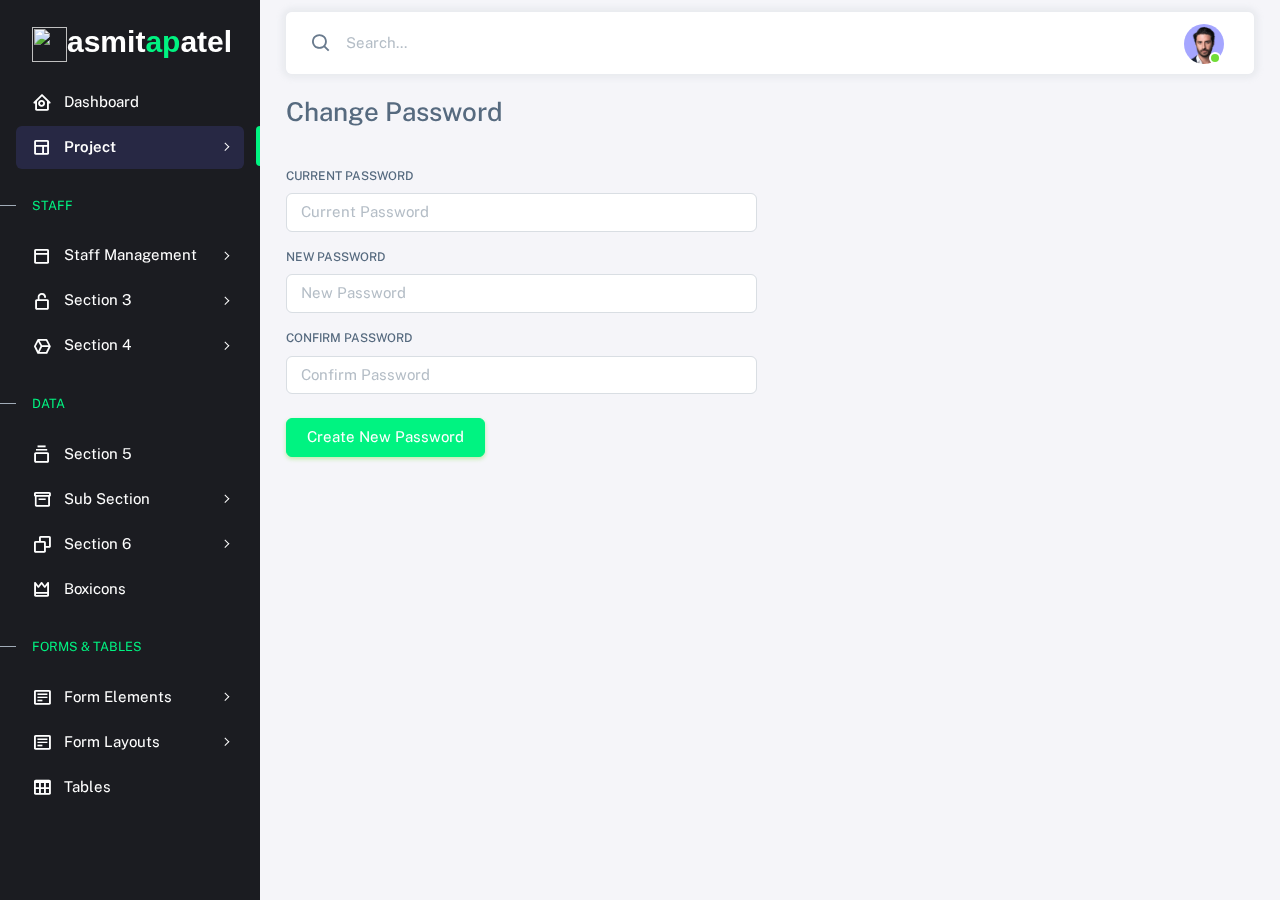
==== html/Main File/change_password.html @ 49c02ecb "Add files via upload" ====
<!DOCTYPE html>
<html
  lang="en"
  class="light-style layout-menu-fixed"
  dir="ltr"
  data-theme="theme-default"
  data-assets-path="../assets/"
  data-template="vertical-menu-template-free"
>
  <head>
    <meta charset="utf-8" />
    <meta
      name="viewport"
      content="width=device-width, initial-scale=1.0, user-scalable=no, minimum-scale=1.0, maximum-scale=1.0"
    />

    <title>Dashboard - Asmita Patel</title>

    <meta name="description" content="" />

    <!-- Favicon -->
    <link rel="icon" type="image/x-icon" href="icon.ico" />

    <!-- Fonts -->
    <link rel="preconnect" href="https://fonts.googleapis.com" />
    <link rel="preconnect" href="https://fonts.gstatic.com" crossorigin />
    <link
      href="https://fonts.googleapis.com/css2?family=Public+Sans:ital,wght@0,300;0,400;0,500;0,600;0,700;1,300;1,400;1,500;1,600;1,700&display=swap"
      rel="stylesheet"
    />

    <!-- Icons. Uncomment required icon fonts -->
    <link rel="stylesheet" href="../../assets/vendor/fonts/boxicons.css" />

    <!-- Core CSS -->
    <link rel="stylesheet" href="../../assets/vendor/css/core.css" class="template-customizer-core-css" />
    <link rel="stylesheet" href="../../assets/vendor/css/theme-default.css" class="template-customizer-theme-css" />
    <link rel="stylesheet" href="../../assets/css/demo.css" />

    <!-- Vendors CSS -->
    <link rel="stylesheet" href="../../assets/vendor/libs/perfect-scrollbar/perfect-scrollbar.css" />

    <link rel="stylesheet" href="../../assets/vendor/libs/apex-charts/apex-charts.css" />

    <!-- Page CSS -->

    <!-- Helpers -->
    <script src="../../assets/vendor/js/helpers.js"></script>

    <!--! Template customizer & Theme config files MUST be included after core stylesheets and helpers.js in the <head> section -->
    <!--? Config:  Mandatory theme config file contain global vars & default theme options, Set your preferred theme option in this file.  -->
    <script src="../../assets/js/config.js"></script>
  </head>

  <body>
    <!-- Layout wrapper -->
    <div class="layout-wrapper layout-content-navbar">
      <div class="layout-container">
        <!-- Menu -->

        <aside id="layout-menu" class="layout-menu menu-vertical menu bg-menu-theme">
          <div class="app-brand demo">
            <a href="index.html" class="app-brand-link">
              <span class="demo">
                    
                    <div class="join">
                       <img src="../Ap monogram.svg" class="monogram">

                       <p class="logo">asmit<span id="new">ap</span>atel</p>
                     </div>                  

              </span>
            </a>

            <a href="javascript:void(0);" class="layout-menu-toggle menu-link text-large ms-auto d-block d-xl-none">
              <i class="bx bx-chevron-left bx-sm align-middle"></i>
            </a>
          </div>

          <div class="menu-inner-shadow"></div>

          <ul class="menu-inner py-1">
            <!-- Dashboard -->
            <li class="menu-item">
              <a href="../index.html" class="menu-link">
                <i class="menu-icon tf-icons bx bx-home-circle"></i>
                <div data-i18n="Analytics">Dashboard</div>
              </a>
            </li>

            <!-- Layouts -->
            <li class="menu-item active">
              <a href="javascript:void(0);" class="menu-link menu-toggle">
                <i class="menu-icon tf-icons bx bx-layout"></i>
                <div data-i18n="Layouts">Project</div>
              </a>

              <ul class="menu-sub">
               





                
     <li class="menu-item">

                     <a href="javascript:void(0);" class="menu-link menu-toggle">
                       <i class="menu-icon tf-icons bx bx-layout"></i>
                       <div data-i18n="Layouts" class="text_font">Vertical</div>
                     </a>

              


                <ul class="menu-sub">
                <li class="menu-item">
                  <a href="create_vertical.html" class="menu-link">
                    <div data-i18n="Without menu" class="text_font">Create Vertical</div>
                  </a>
                </li>
                <li class="menu-item">
                  <a href="list_vertical.html" class="menu-link">
                    <div data-i18n="Without menu" class="text_font">List Vertical</div>
                  </a>
                </li>
                <li class="menu-item">
                  <a href="layouts-without-menu.html" class="menu-link">
                    <div data-i18n="Without menu" class="text_font">Disable Vertical</div>
                  </a>
                </li>
              </ul>

       </li>

        <li class="menu-item">

                     <a href="javascript:void(0);" class="menu-link menu-toggle">
                       <i class="menu-icon tf-icons bx bx-layout"></i>
                       <div data-i18n="Layouts" class="text_font">Catogory</div>
                     </a>

              


                <ul class="menu-sub">
                <li class="menu-item">
                  <a href="create_catagory.html" class="menu-link">
                    <div data-i18n="Without menu" class="text_font">Create Catogory</div>
                  </a>
                </li>
                <li class="menu-item">
                  <a href="layouts-without-menu.html" class="menu-link">
                    <div data-i18n="Without menu" class="text_font">List Catogory</div>
                  </a>
                </li>
                <li class="menu-item">
                  <a href="layouts-without-menu.html" class="menu-link">
                    <div data-i18n="Without menu" class="text_font">Disable Catogory</div>
                  </a>
                </li>
              </ul>

       </li>

        <li class="menu-item">

                     <a href="javascript:void(0);" class="menu-link menu-toggle">
                       <i class="menu-icon tf-icons bx bx-layout"></i>
                       <div data-i18n="Layouts" class="text_font">Sub Catogori</div>
                     </a>

              


                <ul class="menu-sub">
                <li class="menu-item">
                  <a href="create_subcatagory.html" class="menu-link">
                    <div data-i18n="Without menu" class="text_font">Create Vertical</div>
                  </a>
                </li>
                <li class="menu-item">
                  <a href="layouts-without-menu.html" class="menu-link">
                    <div data-i18n="Without menu" class="text_font">List Vertical</div>
                  </a>
                </li>
                <li class="menu-item">
                  <a href="layouts-without-menu.html" class="menu-link">
                    <div data-i18n="Without menu" class="text_font">Disable Vertical</div>
                  </a>
                </li>
              </ul>

       </li>


       <li class="menu-item">

                     <a href="javascript:void(0);" class="menu-link menu-toggle">
                       <i class="menu-icon tf-icons bx bx-layout"></i>
                       <div data-i18n="Layouts" class="text_font">Mini Catogori</div>
                     </a>

              


                <ul class="menu-sub">
                <li class="menu-item">
                  <a href="layouts-without-menu.html" class="menu-link">
                    <div data-i18n="Without menu" class="text_font">Create Vertical</div>
                  </a>
                </li>
                <li class="menu-item">
                  <a href="layouts-without-menu.html" class="menu-link">
                    <div data-i18n="Without menu" class="text_font">List Vertical</div>
                  </a>
                </li>
                <li class="menu-item">
                  <a href="layouts-without-menu.html" class="menu-link">
                    <div data-i18n="Without menu" class="text_font">Disable Vertical</div>
                  </a>
                </li>
              </ul>

       </li>

       
             <li class="menu-item">
                  <a href="pages-account-settings-notifications.html" class="menu-link">
                    <div data-i18n="Notifications">Leads</div>
                  </a>
                </li>


                 <li class="menu-item">
                  <a href="pages-account-settings-notifications.html" class="menu-link">
                    <div data-i18n="Notifications">Form</div>
                  </a>
                </li>




                
              </ul>
            </li>

            <li class="menu-header small text-uppercase">
              <span class="menu-header-text">Staff</span>
            </li>
            <li class="menu-item">
              <a href="javascript:void(0);" class="menu-link menu-toggle">
                <i class="menu-icon tf-icons bx bx-dock-top"></i>
                <div data-i18n="Account Settings">Staff Management</div>
              </a>
              <ul class="menu-sub">
                <li class="menu-item">
                  <a href="pages-account-settings-account.html" class="menu-link">
                    <div data-i18n="Account">Add Users</div>
                  </a>
                </li>
                <li class="menu-item">
                  <a href="pages-account-settings-notifications.html" class="menu-link">
                    <div data-i18n="Notifications">Staff Users</div>
                  </a>
                </li>
                <li class="menu-item">
                  <a href="pages-account-settings-connections.html" class="menu-link">
                    <div data-i18n="Connections">Roles</div>
                  </a>
                </li>
              </ul>
            </li>
            <li class="menu-item">
              <a href="javascript:void(0);" class="menu-link menu-toggle">
                <i class="menu-icon tf-icons bx bx-lock-open-alt"></i>
                <div data-i18n="Authentications">Section 3</div>
              </a>
              <ul class="menu-sub">
                <li class="menu-item">
                  <a href="auth-login-basic.html" class="menu-link" target="_blank">
                    <div data-i18n="Basic">Sub Section</div>
                  </a>
                </li>
                <li class="menu-item">
                  <a href="auth-register-basic.html" class="menu-link" target="_blank">
                    <div data-i18n="Basic">Sub Section</div>
                  </a>
                </li>
                <li class="menu-item">
                  <a href="auth-forgot-password-basic.html" class="menu-link" target="_blank">
                    <div data-i18n="Basic">Sub Section</div>
                  </a>
                </li>
              </ul>
            </li>
            <li class="menu-item">
              <a href="javascript:void(0);" class="menu-link menu-toggle">
                <i class="menu-icon tf-icons bx bx-cube-alt"></i>
                <div data-i18n="Misc">Section 4</div>
              </a>
              <ul class="menu-sub">
                <li class="menu-item">
                  <a href="pages-misc-error.html" class="menu-link">
                    <div data-i18n="Error">Sub Section</div>
                  </a>
                </li>
                <li class="menu-item">
                  <a href="pages-misc-under-maintenance.html" class="menu-link">
                    <div data-i18n="Under Maintenance">Sub Section</div>
                  </a>
                </li>
              </ul>
            </li>
            <!-- Components -->
            <li class="menu-header small text-uppercase"><span class="menu-header-text">DATA</span></li>
            <!-- Cards -->
            <li class="menu-item">
              <a href="cards-basic.html" class="menu-link">
                <i class="menu-icon tf-icons bx bx-collection"></i>
                <div data-i18n="Basic">Section 5</div>
              </a>
            </li>
            <!-- User interface -->
            <li class="menu-item">
              <a href="javascript:void(0)" class="menu-link menu-toggle">
                <i class="menu-icon tf-icons bx bx-box"></i>
                <div data-i18n="User interface">Sub Section</div>
              </a>
              <ul class="menu-sub">
                <li class="menu-item">
                  <a href="ui-accordion.html" class="menu-link">
                    <div data-i18n="Accordion">Sub Section</div>
                  </a>
                </li>
                <li class="menu-item">
                  <a href="ui-alerts.html" class="menu-link">
                    <div data-i18n="Alerts">Sub Section</div>
                  </a>
                </li>
                <li class="menu-item">
                  <a href="ui-badges.html" class="menu-link">
                    <div data-i18n="Badges">Sub Section</div>
                  </a>
                </li>
                <li class="menu-item">
                  <a href="ui-buttons.html" class="menu-link">
                    <div data-i18n="Buttons">Sub Section</div>
                  </a>
                </li>
                <li class="menu-item">
                  <a href="ui-carousel.html" class="menu-link">
                    <div data-i18n="Carousel">Sub Section</div>
                  </a>
                </li>
                <li class="menu-item">
                  <a href="ui-collapse.html" class="menu-link">
                    <div data-i18n="Collapse">Sub Section</div>
                  </a>
                </li>
                <li class="menu-item">
                  <a href="ui-dropdowns.html" class="menu-link">
                    <div data-i18n="Dropdowns">Sub Section</div>
                  </a>
                </li>
                <li class="menu-item">
                  <a href="ui-footer.html" class="menu-link">
                    <div data-i18n="Footer">Sub Section</div>
                  </a>
                </li>
                <li class="menu-item">
                  <a href="ui-list-groups.html" class="menu-link">
                    <div data-i18n="List Groups">Sub Section</div>
                  </a>
                </li>
                <li class="menu-item">
                  <a href="ui-modals.html" class="menu-link">
                    <div data-i18n="Modals">Sub Section</div>
                  </a>
                </li>
                <li class="menu-item">
                  <a href="ui-navbar.html" class="menu-link">
                    <div data-i18n="Navbar">Sub Section</div>
                  </a>
                </li>
                <li class="menu-item">
                  <a href="ui-offcanvas.html" class="menu-link">
                    <div data-i18n="Offcanvas">Sub Section</div>
                  </a>
                </li>
                <li class="menu-item">
                  <a href="ui-pagination-breadcrumbs.html" class="menu-link">
                    <div data-i18n="Pagination &amp; Breadcrumbs">Sub Section</div>
                  </a>
                </li>
                <li class="menu-item">
                  <a href="ui-progress.html" class="menu-link">
                    <div data-i18n="Progress">Sub Section</div>
                  </a>
                </li>
                <li class="menu-item">
                  <a href="ui-spinners.html" class="menu-link">
                    <div data-i18n="Spinners">Sub Section</div>
                  </a>
                </li>
                <li class="menu-item">
                  <a href="ui-tabs-pills.html" class="menu-link">
                    <div data-i18n="Tabs &amp; Pills">Sub Section</div>
                  </a>
                </li>
                <li class="menu-item">
                  <a href="ui-toasts.html" class="menu-link">
                    <div data-i18n="Toasts">Sub Section</div>
                  </a>
                </li>
                <li class="menu-item">
                  <a href="ui-tooltips-popovers.html" class="menu-link">
                    <div data-i18n="Tooltips & Popovers">Sub Section</div>
                  </a>
                </li>
                <li class="menu-item">
                  <a href="ui-typography.html" class="menu-link">
                    <div data-i18n="Typography">Sub Section</div>
                  </a>
                </li>
              </ul>
            </li>

            <!-- Extended components -->
            <li class="menu-item">
              <a href="javascript:void(0)" class="menu-link menu-toggle">
                <i class="menu-icon tf-icons bx bx-copy"></i>
                <div data-i18n="Extended UI">Section 6</div>
              </a>
              <ul class="menu-sub">
                <li class="menu-item">
                  <a href="extended-ui-perfect-scrollbar.html" class="menu-link">
                    <div data-i18n="Perfect Scrollbar">Perfect scrollbar</div>
                  </a>
                </li>
                <li class="menu-item">
                  <a href="extended-ui-text-divider.html" class="menu-link">
                    <div data-i18n="Text Divider">Text Divider</div>
                  </a>
                </li>
              </ul>
            </li>

            <li class="menu-item">
              <a href="icons-boxicons.html" class="menu-link">
                <i class="menu-icon tf-icons bx bx-crown"></i>
                <div data-i18n="Boxicons">Boxicons</div>
              </a>
            </li>

            <!-- Forms & Tables -->
            <li class="menu-header small text-uppercase"><span class="menu-header-text">Forms &amp; Tables</span></li>
            <!-- Forms -->
            <li class="menu-item">
              <a href="javascript:void(0);" class="menu-link menu-toggle">
                <i class="menu-icon tf-icons bx bx-detail"></i>
                <div data-i18n="Form Elements">Form Elements</div>
              </a>
              <ul class="menu-sub">
                <li class="menu-item">
                  <a href="forms-basic-inputs.html" class="menu-link">
                    <div data-i18n="Basic Inputs">Basic Inputs</div>
                  </a>
                </li>
                <li class="menu-item">
                  <a href="forms-input-groups.html" class="menu-link">
                    <div data-i18n="Input groups">Input groups</div>
                  </a>
                </li>
              </ul>
            </li>
            <li class="menu-item">
              <a href="javascript:void(0);" class="menu-link menu-toggle">
                <i class="menu-icon tf-icons bx bx-detail"></i>
                <div data-i18n="Form Layouts">Form Layouts</div>
              </a>
              <ul class="menu-sub">
                <li class="menu-item">
                  <a href="form-layouts-vertical.html" class="menu-link">
                    <div data-i18n="Vertical Form">Vertical Form</div>
                  </a>
                </li>
                <li class="menu-item">
                  <a href="form-layouts-horizontal.html" class="menu-link">
                    <div data-i18n="Horizontal Form">Horizontal Form</div>
                  </a>
                </li>
              </ul>
            </li>
            <!-- Tables -->
            <li class="menu-item">
              <a href="tables-basic.html" class="menu-link">
                <i class="menu-icon tf-icons bx bx-table"></i>
                <div data-i18n="Tables">Tables</div>
              </a>
            </li>
            <!-- Misc -->
            
        </aside>
        <!-- / Menu -->

        <!-- Layout container -->
        <div class="layout-page">
          <!-- Navbar -->

          <nav
            class="layout-navbar container-xxl navbar navbar-expand-xl navbar-detached align-items-center bg-navbar-theme"
            id="layout-navbar"
          >
            <div class="layout-menu-toggle navbar-nav align-items-xl-center me-3 me-xl-0 d-xl-none">
              <a class="nav-item nav-link px-0 me-xl-4" href="javascript:void(0)">
                <i class="bx bx-menu bx-sm"></i>
              </a>
            </div>

            <div class="navbar-nav-right d-flex align-items-center" id="navbar-collapse">
              <!-- Search -->
              <div class="navbar-nav align-items-center">
                <div class="nav-item d-flex align-items-center">
                  <i class="bx bx-search fs-4 lh-0"></i>
                  <input
                    type="text"
                    class="form-control border-0 shadow-none"
                    placeholder="Search..."
                    aria-label="Search..."
                  />
                </div>
              </div>
              <!-- /Search -->

              <ul class="navbar-nav flex-row align-items-center ms-auto">
                <!-- Place this tag where you want the button to render. -->
                <li class="nav-item lh-1 me-3">
                  
                </li>

                <!-- User -->
                <li class="nav-item navbar-dropdown dropdown-user dropdown">
                  <a class="nav-link dropdown-toggle hide-arrow" href="javascript:void(0);" data-bs-toggle="dropdown">
                    <div class="avatar avatar-online">
                      <img src="../../assets/img/avatars/1.png" alt class="w-px-40 h-auto rounded-circle" />
                    </div>
                  </a>
                  <ul class="dropdown-menu dropdown-menu-end">
                    <li>
                      <a class="dropdown-item" href="#">
                        <div class="d-flex">
                          <div class="flex-shrink-0 me-3">
                            <div class="avatar avatar-online">
                              <img src="../../assets/img/avatars/1.png" alt class="w-px-40 h-auto rounded-circle" />
                            </div>
                          </div>
                          <div class="flex-grow-1">
                            <span class="fw-semibold d-block">John Doe</span>
                            <small class="text-muted">Admin</small>
                          </div>
                        </div>
                      </a>
                    </li>
                    <li>
                      <div class="dropdown-divider"></div>
                    </li>
                    <li>
                      <a class="dropdown-item" href="#">
                        <i class="bx bx-user me-2"></i>
                        <span class="align-middle">My Profile</span>
                      </a>
                    </li>
                    <li>
                      <a class="dropdown-item" href="#">
                        <i class="bx bx-cog me-2"></i>
                        <span class="align-middle">Settings</span>
                      </a>
                    </li>
                    

                    <li>
                      <div class="dropdown-divider"></div>
                    </li>
                    <li>
                      <a class="dropdown-item" href="auth-login-basic.html">
                        <i class="bx bx-power-off me-2"></i>
                        <span class="align-middle">Log Out</span>
                      </a>
                    </li>
                  </ul>
                </li>
                <!--/ User -->
              </ul>
            </div>
          </nav>

          <!-- / Navbar -->



<!--Body Data-->





        
<div class="container-xxl mt-4">

   <h3>Change Password</h3>

</div>



  

    <div class="container-xxl mt-3">
      <div class="row">
        <div class="col-md-6 col-12">

           <label for="exampleFormControlInput1" class="form-label mt-2">Current Password</label>
           <input type="text" name=""  placeholder="Current Password" class="form-control" required>


           <label for="exampleFormControlInput1" class="form-label mt-3">New Password</label>
           <input type="text" name=""  placeholder="New Password" class="form-control" required>

           <label for="exampleFormControlInput1" class="form-label mt-3">Confirm Password</label>
           <input type="text" name=""  placeholder="Confirm Password" class="form-control" required>


           <input type="button" value="Create New Password" class="btn btn-success mt-4">

          
        </div>
      </div>
    </div>
 
 
 
 






<!--Body End-->

         

    <!-- Core JS -->
    <!-- build:js assets/vendor/js/core.js -->
    <script src="../../assets/vendor/libs/jquery/jquery.js"></script>
    <script src="../../assets/vendor/libs/popper/popper.js"></script>
    <script src="../../assets/vendor/js/bootstrap.js"></script>
    <script src="../../assets/vendor/libs/perfect-scrollbar/perfect-scrollbar.js"></script>

    <script src="../../assets/vendor/js/menu.js"></script>
    <!-- endbuild -->

    <!-- Vendors JS -->
    <script src="../../assets/vendor/libs/apex-charts/apexcharts.js"></script>

    <!-- Main JS -->
    <script src="../../assets/js/main.js"></script>

    <!-- Page JS -->
    <script src="../../assets/js/dashboards-analytics.js"></script>

    <!-- Place this tag in your head or just before your close body tag. -->
    <script async defer src="https://buttons.github.io/buttons.js"></script>
  </body>
</html>
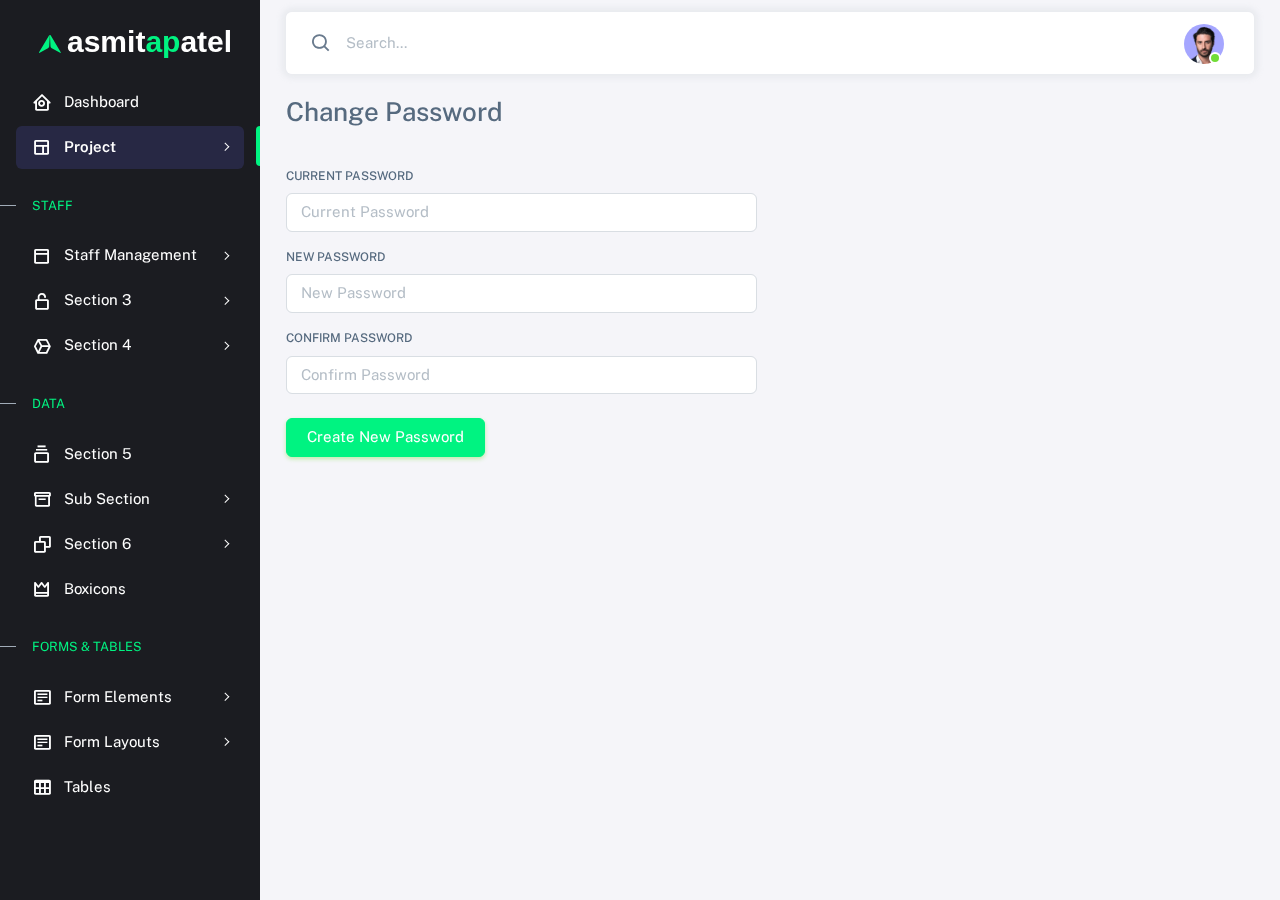
==== commit 9137eef1: "Update change_password.html" ====
--- a/html/Main File/change_password.html
+++ b/html/Main File/change_password.html
@@ -64,7 +64,7 @@
               <span class="demo">
                     
                     <div class="join">
-                       <img src="../Ap monogram.svg" class="monogram">
+                       <img src="../AP monogram.svg" class="monogram">
 
                        <p class="logo">asmit<span id="new">ap</span>atel</p>
                      </div>                  
